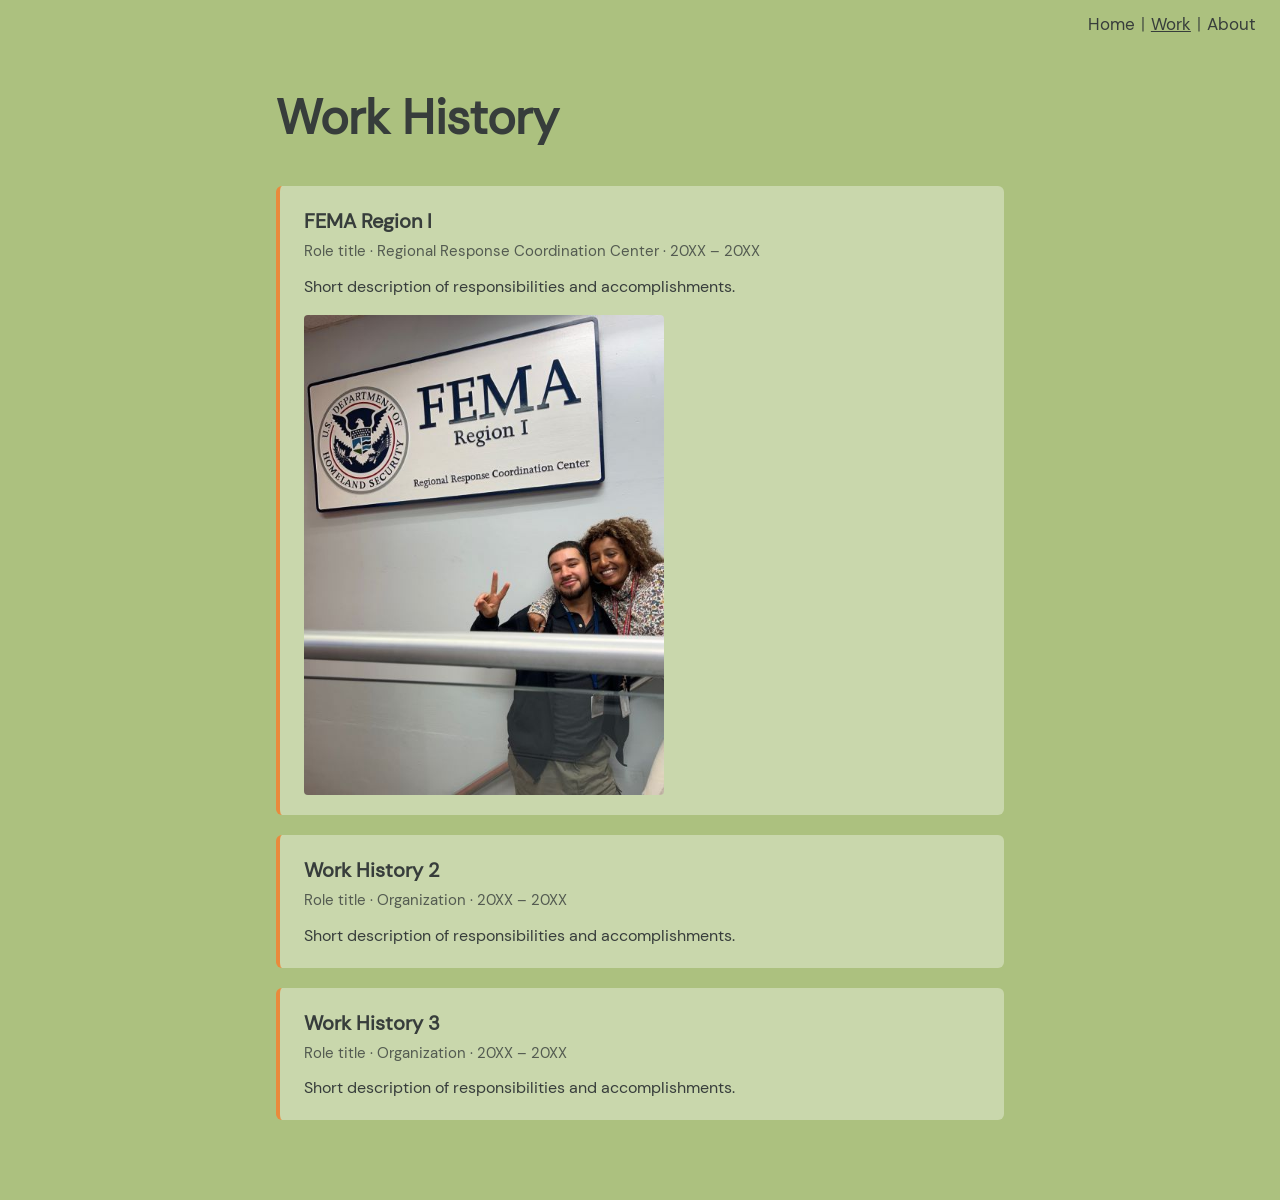
==== work.html @ 59ca097e "Add placeholder Work and About pages Work page lists placeholder work history, with FEMA Region I as" ====
<!DOCTYPE html>
<html lang="en">
<head>
  <meta charset="utf-8">
  <meta name="viewport" content="width=device-width, initial-scale=1">
  <title>Work | Ruwon</title>
  <link rel="icon" href="_assets/images/e53c4bd8da5e491d9ab09e7cf0daf874.png" sizes="192x192">
  <link rel="stylesheet" href="pages.css">
</head>
<body>
  <nav class="site-nav">
    <a href="./">Home</a><span class="sep">|</span>
    <a href="work.html" aria-current="page">Work</a><span class="sep">|</span>
    <a href="about.html">About</a>
  </nav>

  <main>
    <h1>Work History</h1>
    <!-- Placeholder entries: replace with real roles. -->
    <ol class="jobs">
      <li class="job">
        <h2>FEMA Region I</h2>
        <p class="meta">Role title · Regional Response Coordination Center · 20XX – 20XX</p>
        <p>Short description of responsibilities and accomplishments.</p>
        <img src="_assets/images/FEMA_RU_1.jpg" alt="Two colleagues smiling beneath the FEMA Region I Regional Response Coordination Center sign" loading="lazy">
      </li>
      <li class="job">
        <h2>Work History 2</h2>
        <p class="meta">Role title · Organization · 20XX – 20XX</p>
        <p>Short description of responsibilities and accomplishments.</p>
      </li>
      <li class="job">
        <h2>Work History 3</h2>
        <p class="meta">Role title · Organization · 20XX – 20XX</p>
        <p>Short description of responsibilities and accomplishments.</p>
      </li>
    </ol>
  </main>
</body>
</html>
---- pages.css ----
/* Shared styles for the hand-written placeholder pages (work.html, about.html).
   Colors and type match the Canva-exported home page. */
@font-face {
  font-family: "DM Sans";
  src: url("_assets/fonts/ce227117a9a4f3b60ded95174d6ebb58.woff") format("woff");
  font-weight: 400;
  font-style: normal;
  font-display: swap;
}

:root {
  --bg: #acc17f;
  --ink: #373d3b;
  --card: rgba(255, 255, 255, 0.35);
  --accent: #e98a3c;
}

* { box-sizing: border-box; }

html, body {
  margin: 0;
  background: var(--bg);
  color: var(--ink);
  font-family: "DM Sans", system-ui, sans-serif;
  line-height: 1.5;
}

.site-nav {
  display: flex;
  justify-content: flex-end;
  gap: 0.35em;
  padding: 12px 24px;
  font-size: 17.33px;
}
.site-nav a {
  color: var(--ink);
  text-decoration: none;
}
.site-nav a:hover,
.site-nav a[aria-current="page"] { text-decoration: underline; }
.site-nav .sep { opacity: 0.8; }

main {
  max-width: 760px;
  margin: 0 auto;
  padding: 32px 16px 80px;
}

h1 {
  font-size: clamp(2rem, 6vw, 3rem);
  font-weight: 700;
  margin: 0 0 32px;
}

/* Work history */
.jobs {
  list-style: none;
  margin: 0;
  padding: 0;
  display: grid;
  gap: 20px;
}
.job {
  background: var(--card);
  border-left: 4px solid var(--accent);
  border-radius: 6px;
  padding: 20px 24px;
}
.job h2 { margin: 0; font-size: 1.25rem; }
.job .meta { margin: 4px 0 12px; font-size: 0.95rem; opacity: 0.8; }
.job p { margin: 0; }
.job img {
  display: block;
  width: min(100%, 360px);
  height: auto;
  margin-top: 16px;
  border-radius: 4px;
}

/* About */
.about {
  display: grid;
  gap: 32px;
  justify-items: center;
  text-align: center;
}
.about img {
  width: min(100%, 420px);
  height: auto;
  display: block;
}
.contact {
  list-style: none;
  margin: 0;
  padding: 0;
  display: grid;
  gap: 8px;
  font-size: 1.1rem;
}
.contact a { color: var(--ink); }
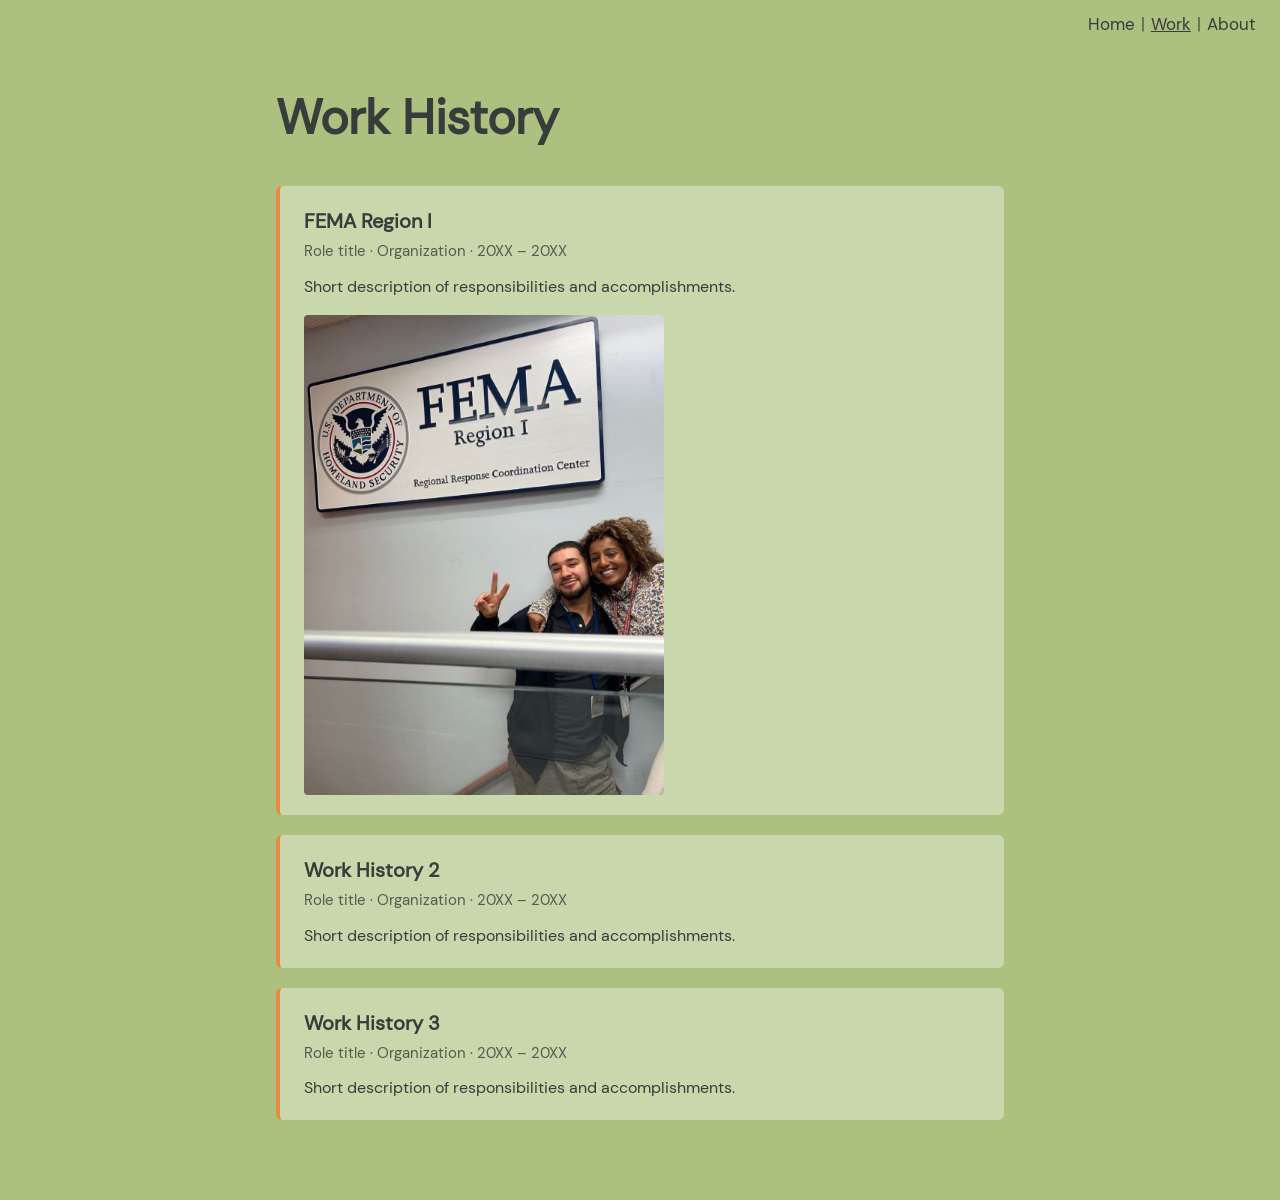
==== commit 34f9733b: "Use generic role title placeholder on FEMA entry Co-Authored-By: Claude Opus 5.5 <noreply@anthropic." ====
--- a/work.html
+++ b/work.html
@@ -20,9 +20,9 @@
     <ol class="jobs">
       <li class="job">
         <h2>FEMA Region I</h2>
-        <p class="meta">Role title · Regional Response Coordination Center · 20XX – 20XX</p>
+        <p class="meta">Role title · Organization · 20XX – 20XX</p>
         <p>Short description of responsibilities and accomplishments.</p>
-        <img src="_assets/images/FEMA_RU_1.jpg" alt="Two colleagues smiling beneath the FEMA Region I Regional Response Coordination Center sign" loading="lazy">
+        <img src="_assets/images/FEMA_RU_1.jpg" alt="Two colleagues smiling beneath the FEMA Region I Regional Response Coordination Center sign" width="480" height="640">
       </li>
       <li class="job">
         <h2>Work History 2</h2>
